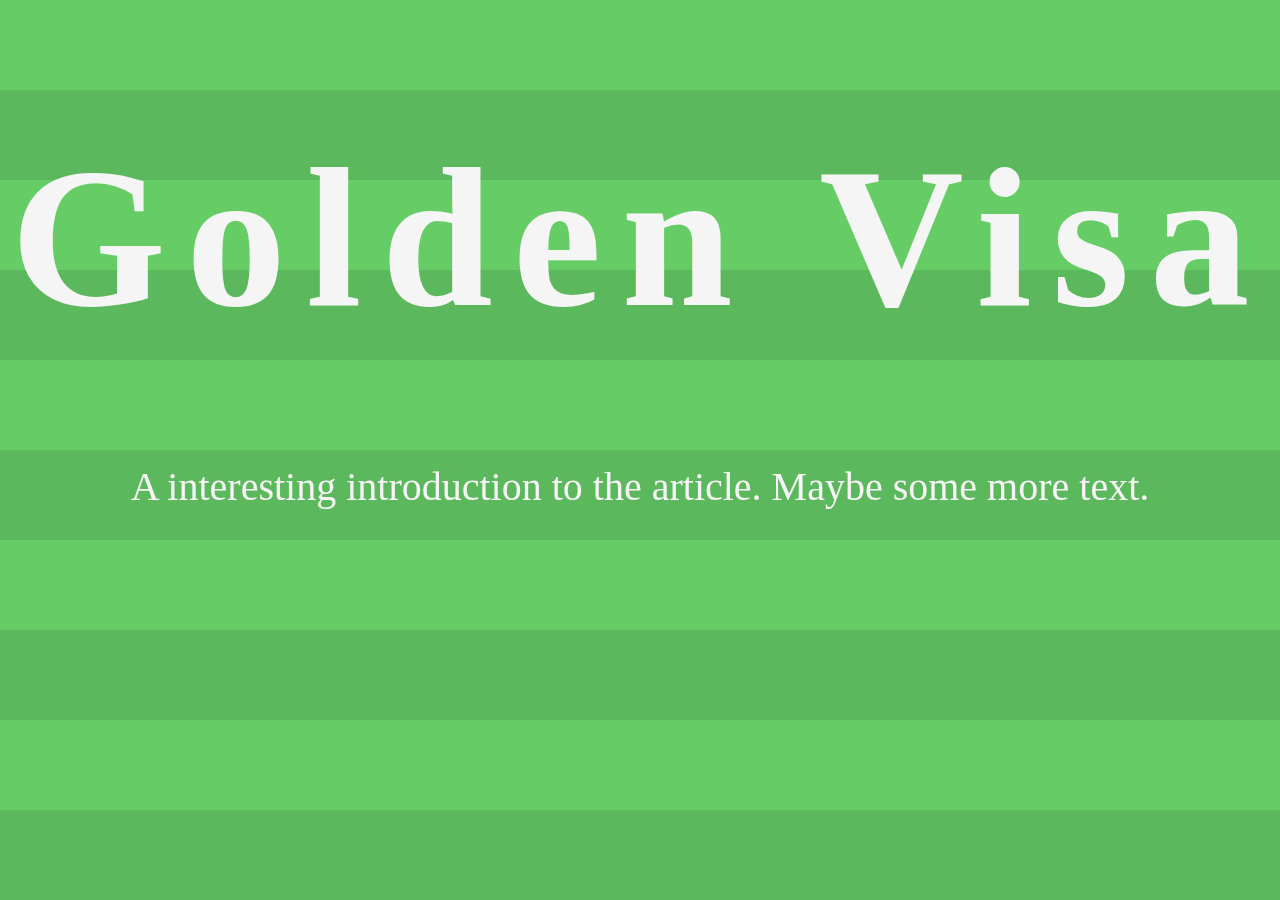
==== index.html @ d519a9ff "Initial commit" ====
<!doctype html>
<html lang="en">

  <head>
    <meta charset="utf-8">
    <title>Golden Visa Portugal</title>
    <meta name="description" content="Blabla">
    <meta name="author" content="Authors">

    <link rel="stylesheet" href="styles.css?v=1.1">
  </head>

  <body>
    <div class="parallax">
    <header class="parallax__group">
      <div class="parallax__layer">
        <div class="header-background parallax__layer--deep"></div>
        <h1 class="parallax__layer--back">Golden Visa</h1>
        <p class="parallax__layer--back">A interesting introduction to the article. Maybe some more text.</p>
      </div>
    </header>
    <main>
      <article>
        <section>
          <p>Lorem ipsum dolor sit amet, consectetur adipiscing elit, sed do eiusmod tempor incididunt ut labore et dolore magna aliqua. Et malesuada fames ac turpis egestas maecenas pharetra convallis posuere. Habitasse platea dictumst quisque sagittis purus sit amet. Dignissim diam quis enim lobortis scelerisque fermentum dui faucibus in. Lectus sit amet est placerat. Sapien faucibus et molestie ac. Arcu odio ut sem nulla pharetra diam sit. Proin sagittis nisl rhoncus mattis rhoncus urna neque viverra. Pharetra massa massa ultricies mi quis hendrerit dolor. Sed viverra tellus in hac habitasse platea dictumst vestibulum rhoncus. Cursus risus at ultrices mi tempus imperdiet nulla malesuada.</p>

          <p>Vulputate enim nulla aliquet porttitor lacus luctus accumsan tortor posuere. Pharetra magna ac placerat vestibulum lectus mauris ultrices. Maecenas sed enim ut sem viverra aliquet. Vel pretium lectus quam id leo in vitae turpis. Sed euismod nisi porta lorem mollis aliquam ut porttitor leo. Congue mauris rhoncus aenean vel elit scelerisque mauris pellentesque pulvinar. Quisque sagittis purus sit amet volutpat consequat mauris. Sed tempus urna et pharetra pharetra massa massa ultricies mi. Quis lectus nulla at volutpat diam ut venenatis tellus in. Mattis molestie a iaculis at erat pellentesque adipiscing commodo elit. Elit at imperdiet dui accumsan sit. Ornare lectus sit amet est placerat. Elit duis tristique sollicitudin nibh sit. Aliquet eget sit amet tellus cras adipiscing enim eu. Urna neque viverra justo nec. Adipiscing bibendum est ultricies integer quis auctor elit. Dignissim suspendisse in est ante in nibh mauris cursus. Gravida rutrum quisque non tellus orci ac auctor.</p>

          <p>Massa id neque aliquam vestibulum morbi blandit. Nunc scelerisque viverra mauris in. Elementum tempus egestas sed sed risus pretium. Egestas sed sed risus pretium quam. Sollicitudin aliquam ultrices sagittis orci. Faucibus a pellentesque sit amet porttitor eget dolor morbi. Ut consequat semper viverra nam libero justo. Vulputate eu scelerisque felis imperdiet proin fermentum leo vel. Id cursus metus aliquam eleifend. Aenean pharetra magna ac placerat.</p>
        <figure class="sticky">

        </figure>
        </section>

        <section>
          <p>Tempor id eu nisl nunc mi. Eu ultrices vitae auctor eu augue ut lectus arcu. Risus quis varius quam quisque id diam. Fringilla urna porttitor rhoncus dolor purus non enim praesent. Vel turpis nunc eget lorem dolor. Vitae elementum curabitur vitae nunc sed velit dignissim. Orci a scelerisque purus semper eget duis at. Rhoncus urna neque viverra justo nec ultrices dui sapien. Sed augue lacus viverra vitae congue eu consequat ac. Pellentesque eu tincidunt tortor aliquam nulla facilisi cras. Proin sagittis nisl rhoncus mattis rhoncus urna neque viverra. Volutpat ac tincidunt vitae semper quis lectus nulla at. Convallis tellus id interdum velit laoreet id donec ultrices. Habitant morbi tristique senectus et netus et malesuada fames ac. Sit amet porttitor eget dolor morbi. Velit ut tortor pretium viverra suspendisse potenti nullam ac tortor. In nulla posuere sollicitudin aliquam ultrices sagittis. Arcu bibendum at varius vel pharetra vel turpis. Id aliquet lectus proin nibh nisl condimentum id venenatis a. Et egestas quis ipsum suspendisse ultrices.</p>

          <p>Curabitur gravida arcu ac tortor dignissim convallis aenean. Enim tortor at auctor urna nunc id cursus metus. Cursus metus aliquam eleifend mi in. Libero enim sed faucibus turpis in eu mi bibendum. Morbi leo urna molestie at elementum eu facilisis sed. Blandit aliquam etiam erat velit scelerisque in dictum non. Porttitor lacus luctus accumsan tortor posuere ac ut consequat semper. Sed risus pretium quam vulputate dignissim suspendisse. Nullam ac tortor vitae purus faucibus ornare suspendisse. Turpis cursus in hac habitasse platea dictumst. Nam aliquam sem et tortor consequat.</p>

          <p>Et ultrices neque ornare aenean euismod. Feugiat pretium nibh ipsum consequat nisl vel. Nulla aliquet porttitor lacus luctus accumsan. Nisi quis eleifend quam adipiscing vitae proin. Ut sem nulla pharetra diam sit amet. Egestas integer eget aliquet nibh praesent tristique magna sit. Diam maecenas sed enim ut sem viverra aliquet eget sit. Eget felis eget nunc lobortis mattis aliquam faucibus purus. Consectetur libero id faucibus nisl tincidunt eget nullam non nisi. Sit amet risus nullam eget felis. Sit amet luctus venenatis lectus magna fringilla urna porttitor rhoncus. Nisl tincidunt eget nullam non nisi est sit. Congue mauris rhoncus aenean vel elit scelerisque mauris.</p>
        </section>

        <section>
          <p>Sed cras ornare arcu dui. Vitae tortor condimentum lacinia quis vel eros donec ac. Nec feugiat in fermentum posuere urna. Aliquam vestibulum morbi blandit cursus risus at ultrices mi. Eget aliquet nibh praesent tristique magna sit amet. Faucibus pulvinar elementum integer enim neque volutpat ac tincidunt. Integer vitae justo eget magna fermentum iaculis. Euismod quis viverra nibh cras. Et magnis dis parturient montes nascetur ridiculus mus mauris vitae. Viverra aliquet eget sit amet tellus cras adipiscing enim. Elit pellentesque habitant morbi tristique senectus et netus et malesuada. Praesent tristique magna sit amet purus gravida quis blandit turpis. Pretium quam vulputate dignissim suspendisse. Elementum nisi quis eleifend quam adipiscing vitae proin sagittis nisl.</p>

          <p>Nisl purus in mollis nunc sed id semper. Nec nam aliquam sem et tortor consequat. Tincidunt eget nullam non nisi est sit amet. Nibh nisl condimentum id venenatis a condimentum. Ac felis donec et odio. Enim blandit volutpat maecenas volutpat blandit aliquam etiam. Eu feugiat pretium nibh ipsum consequat nisl vel pretium. Morbi tincidunt ornare massa eget egestas purus viverra accumsan. Dignissim cras tincidunt lobortis feugiat. Donec enim diam vulputate ut pharetra sit amet aliquam id.</p>

          <p>Duis tristique sollicitudin nibh sit amet commodo nulla facilisi nullam. Et netus et malesuada fames ac turpis egestas. Aliquam sem et tortor consequat id porta nibh. Suspendisse faucibus interdum posuere lorem ipsum. Massa id neque aliquam vestibulum morbi blandit. Mauris pharetra et ultrices neque ornare aenean euismod. Erat imperdiet sed euismod nisi porta lorem mollis. Interdum posuere lorem ipsum dolor sit amet consectetur adipiscing elit. Commodo viverra maecenas accumsan lacus vel facilisis volutpat est velit. Nec tincidunt praesent semper feugiat nibh. Auctor urna nunc id cursus. Lectus proin nibh nisl condimentum id venenatis a. Nunc pulvinar sapien et ligula ullamcorper malesuada proin libero nunc. Venenatis a condimentum vitae sapien pellentesque habitant morbi tristique.</p>

          <p>Mi bibendum neque egestas congue quisque egestas diam. Massa tincidunt nunc pulvinar sapien et ligula. Augue neque gravida in fermentum et sollicitudin ac orci. Non blandit massa enim nec dui nunc. Felis eget nunc lobortis mattis aliquam faucibus purus in massa. Quam nulla porttitor massa id neque aliquam. Quis ipsum suspendisse ultrices gravida dictum fusce ut. Tristique risus nec feugiat in fermentum posuere urna nec tincidunt. Et leo duis ut diam quam nulla porttitor massa. Nec sagittis aliquam malesuada bibendum arcu vitae elementum curabitur. Ornare arcu dui vivamus arcu felis bibendum ut tristique et. In dictum non consectetur a erat nam. Senectus et netus et malesuada fames ac turpis egestas. Suscipit adipiscing bibendum est ultricies.</p>
        </section>
      </article>
      <figure class="sticky">
        <img src="https://loremflickr.com/640/360" alt="A placeholder">
      </figure>
    </main>
    </div>
    <script src="https://d3js.org/d3.v4.js"></script>
    <script src="https://cdn.rawgit.com/susielu/d3-annotation/75ff6169/d3-annotation.js"></script>

    <script type="module" src="scripts.js"></script>
  </body>
</html>
---- styles.css ----
body {
    padding: 0;
    margin: 0;
}

.container {
    perspective: 1px;
    /* transform-style: preserve-3d; */
    height: 100vh;
    overflow-x: hidden;
    overflow-y: scroll;
}

header {
    /* display: flex; */
    /* flex: 1 0 auto; */
    /* position: relative; */
    /* z-index: -1; */
    /* height: 100vh; */
    /* justify-content: center; */
    /* align-items: center; */
    /* transform: translateZ(-2px) scale(2); */
    /* background: url(https://loremflickr.com/1000/1000); */
}

header h1 {
    margin-top: -80vh;
    letter-spacing: 10px;
    font-family: Open Sans;
    color: whitesmoke;
    text-align: center;
    font-size: 100px;
    font-weight: 800;
    /* line-height: 200px; */
}

header p {
    font-family: Open Sans;
    color: whitesmoke;
    text-align: center;
    font-size: 20px;
    margin-top: 20vh;
}

.header-background {
    height:  100vh;
    background: repeating-linear-gradient( rgb(102, 204, 102), rgb(102, 204, 102) 30px, rgb(92, 184, 92) 30px, rgb(92, 184, 92) 60px );;
}

main {
    display: block;
    position: relative;
    background-color: white;
}

.parallax {
    perspective: 1px;
    height: 100vh;
    overflow-x: hidden;
    overflow-y: auto;
}

.parallax__layer {
    position: absolute;
    top: 0;
    right: 0;
    bottom: 0;
    left: 0;
}

.parallax__group {
    position: relative;
    height: 100vh;
    transform-style: preserve-3d;
        /* transform: translate3d(700px, 0, -800px) rotateY(30deg); */

}

.parallax__layer--base {
    transform: translateZ(0);
}

.parallax__layer--back {
    transform: translateZ(-1px) scale(2);
}

.parallax__layer--deep {
  transform: translateZ(-2px) scale(3);
}
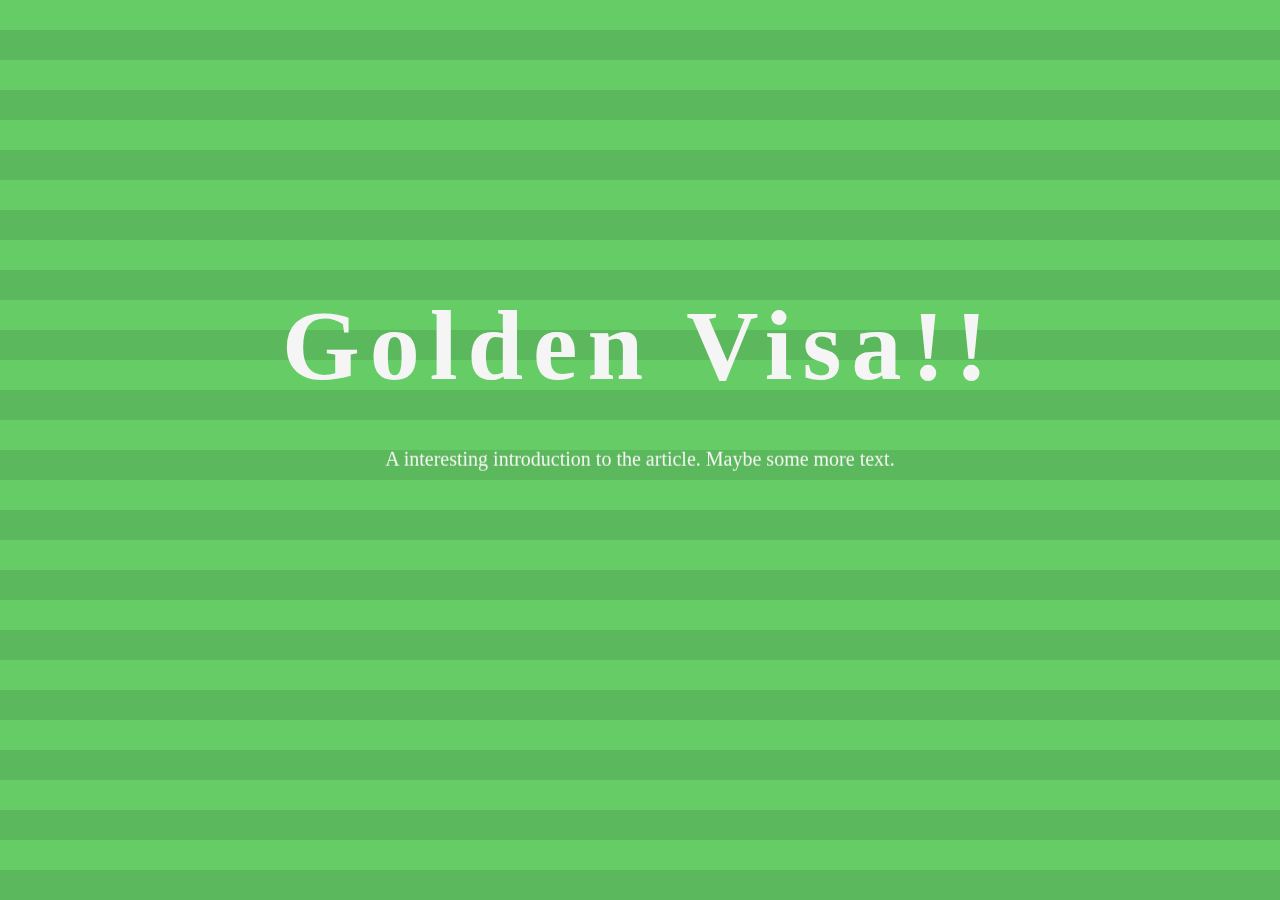
==== commit 47984486: "Fix styling." ====
--- a/index.html
+++ b/index.html
@@ -7,57 +7,63 @@
     <meta name="description" content="Blabla">
     <meta name="author" content="Authors">
 
-    <link rel="stylesheet" href="styles.css?v=1.1">
+    <link rel="stylesheet" href="gutenberg.css">
+    <link rel="stylesheet" href="styles.css?v=1">
+    <link href='https://fonts.googleapis.com/css?family=Merriweather:400,700,400italic' rel='stylesheet' type='text/css'>
   </head>
 
   <body>
     <div class="parallax">
     <header class="parallax__group">
-      <div class="parallax__layer">
-        <div class="header-background parallax__layer--deep"></div>
-        <h1 class="parallax__layer--back">Golden Visa</h1>
-        <p class="parallax__layer--back">A interesting introduction to the article. Maybe some more text.</p>
-      </div>
+      <div class="header-background parallax__layer parallax__layer--deep"></div>
+      <h1 class="parallax__layer parallax__layer--back">Golden Visa!!</h1>
+      <p class="parallax__layer parallax__layer--back">A interesting introduction to the article. Maybe some more text.</p>
     </header>
     <main>
       <article>
-        <section>
-          <p>Lorem ipsum dolor sit amet, consectetur adipiscing elit, sed do eiusmod tempor incididunt ut labore et dolore magna aliqua. Et malesuada fames ac turpis egestas maecenas pharetra convallis posuere. Habitasse platea dictumst quisque sagittis purus sit amet. Dignissim diam quis enim lobortis scelerisque fermentum dui faucibus in. Lectus sit amet est placerat. Sapien faucibus et molestie ac. Arcu odio ut sem nulla pharetra diam sit. Proin sagittis nisl rhoncus mattis rhoncus urna neque viverra. Pharetra massa massa ultricies mi quis hendrerit dolor. Sed viverra tellus in hac habitasse platea dictumst vestibulum rhoncus. Cursus risus at ultrices mi tempus imperdiet nulla malesuada.</p>
+        <h1> A header to the article</h1>
 
-          <p>Vulputate enim nulla aliquet porttitor lacus luctus accumsan tortor posuere. Pharetra magna ac placerat vestibulum lectus mauris ultrices. Maecenas sed enim ut sem viverra aliquet. Vel pretium lectus quam id leo in vitae turpis. Sed euismod nisi porta lorem mollis aliquam ut porttitor leo. Congue mauris rhoncus aenean vel elit scelerisque mauris pellentesque pulvinar. Quisque sagittis purus sit amet volutpat consequat mauris. Sed tempus urna et pharetra pharetra massa massa ultricies mi. Quis lectus nulla at volutpat diam ut venenatis tellus in. Mattis molestie a iaculis at erat pellentesque adipiscing commodo elit. Elit at imperdiet dui accumsan sit. Ornare lectus sit amet est placerat. Elit duis tristique sollicitudin nibh sit. Aliquet eget sit amet tellus cras adipiscing enim eu. Urna neque viverra justo nec. Adipiscing bibendum est ultricies integer quis auctor elit. Dignissim suspendisse in est ante in nibh mauris cursus. Gravida rutrum quisque non tellus orci ac auctor.</p>
+        <p>Lorem ipsum dolor sit amet, consectetur adipiscing elit, sed do eiusmod tempor incididunt ut labore et dolore magna aliqua. Et malesuada fames ac turpis egestas maecenas pharetra convallis posuere. Habitasse platea dictumst quisque sagittis purus sit amet. Dignissim diam quis enim lobortis scelerisque fermentum dui faucibus in. Lectus sit amet est placerat. Sapien faucibus et molestie ac. Arcu odio ut sem nulla pharetra diam sit. Proin sagittis nisl rhoncus mattis rhoncus urna neque viverra. Pharetra massa massa ultricies mi quis hendrerit dolor. Sed viverra tellus in hac habitasse platea dictumst vestibulum rhoncus. Cursus risus at ultrices mi tempus imperdiet nulla malesuada.</p>
+        <p>Some more text.</p>
 
-          <p>Massa id neque aliquam vestibulum morbi blandit. Nunc scelerisque viverra mauris in. Elementum tempus egestas sed sed risus pretium. Egestas sed sed risus pretium quam. Sollicitudin aliquam ultrices sagittis orci. Faucibus a pellentesque sit amet porttitor eget dolor morbi. Ut consequat semper viverra nam libero justo. Vulputate eu scelerisque felis imperdiet proin fermentum leo vel. Id cursus metus aliquam eleifend. Aenean pharetra magna ac placerat.</p>
+        <blockquote>
+          I like this article.
+          <cite>—Giulia Zala</cite>
+        </blockquote>
+
+        <h2>A smaller title</h2>
+        <p>Vulputate enim nulla aliquet porttitor lacus luctus accumsan tortor posuere. Pharetra magna ac placerat vestibulum lectus mauris ultrices. Maecenas sed enim ut sem viverra aliquet. Vel pretium lectus quam id leo in vitae turpis. Sed euismod nisi porta lorem mollis aliquam ut porttitor leo. Congue mauris rhoncus aenean vel elit scelerisque mauris pellentesque pulvinar. Quisque sagittis purus sit amet volutpat consequat mauris. Sed tempus urna et pharetra pharetra massa massa ultricies mi. Quis lectus nulla at volutpat diam ut venenatis tellus in. Mattis molestie a iaculis at erat pellentesque adipiscing commodo elit. Elit at imperdiet dui accumsan sit. Ornare lectus sit amet est placerat. Elit duis tristique sollicitudin nibh sit. Aliquet eget sit amet tellus cras adipiscing enim eu. Urna neque viverra justo nec. Adipiscing bibendum est ultricies integer quis auctor elit. Dignissim suspendisse in est ante in nibh mauris cursus. Gravida rutrum quisque non tellus orci ac auctor.</p>
+        <figure>
+          <img src="https://loremflickr.com/700/400" alt="A placeholder">
+          <figcaption>This picture is nice.</figcaption>
+        </figure>
+
+        <p>Massa id neque aliquam vestibulum morbi blandit. Nunc scelerisque viverra mauris in. Elementum tempus egestas sed sed risus pretium. Egestas sed sed risus pretium quam. Sollicitudin aliquam ultrices sagittis orci. Faucibus a pellentesque sit amet porttitor eget dolor morbi. Ut consequat semper viverra nam libero justo. Vulputate eu scelerisque felis imperdiet proin fermentum leo vel. Id cursus metus aliquam eleifend. Aenean pharetra magna ac placerat.</p>
+        <figure class="floatLeft">
+          <img src="https://loremflickr.com/300/400" alt="A placeholder">
+          <figcaption>A description of the image.</figcaption>
+        </figure>
+        <p>Tempor id eu nisl nunc mi. Eu ultrices vitae auctor eu augue ut lectus arcu. Risus quis varius quam quisque id diam. Fringilla urna porttitor rhoncus dolor purus non enim praesent. Vel turpis nunc eget lorem dolor. Vitae elementum curabitur vitae nunc sed velit dignissim. Orci a scelerisque purus semper eget duis at. Rhoncus urna neque viverra justo nec ultrices dui sapien. Sed augue lacus viverra vitae congue eu consequat ac. Pellentesque eu tincidunt tortor aliquam nulla facilisi cras. Proin sagittis nisl rhoncus mattis rhoncus urna neque viverra. Volutpat ac tincidunt vitae semper quis lectus nulla at. Convallis tellus id interdum velit laoreet id donec ultrices. Habitant morbi tristique senectus et netus et malesuada fames ac. Sit amet porttitor eget dolor morbi. Velit ut tortor pretium viverra suspendisse potenti nullam ac tortor. In nulla posuere sollicitudin aliquam ultrices sagittis. Arcu bibendum at varius vel pharetra vel turpis. Id aliquet lectus proin nibh nisl condimentum id venenatis a. Et egestas quis ipsum suspendisse ultrices.</p>
+
+        <h2>Test</h2>
+
+        <p>Curabitur gravida arcu ac tortor dignissim convallis aenean. Enim tortor at auctor urna nunc id cursus metus. Cursus metus aliquam eleifend mi in. Libero enim sed faucibus turpis in eu mi bibendum. Morbi leo urna molestie at elementum eu facilisis sed. Blandit aliquam etiam erat velit scelerisque in dictum non. Porttitor lacus luctus accumsan tortor posuere ac ut consequat semper. Sed risus pretium quam vulputate dignissim suspendisse. Nullam ac tortor vitae purus faucibus ornare suspendisse. Turpis cursus in hac habitasse platea dictumst. Nam aliquam sem et tortor consequat.</p>
+
+        <p>Et ultrices neque ornare aenean euismod. Feugiat pretium nibh ipsum consequat nisl vel. Nulla aliquet porttitor lacus luctus accumsan. Nisi quis eleifend quam adipiscing vitae proin. Ut sem nulla pharetra diam sit amet. Egestas integer eget aliquet nibh praesent tristique magna sit. Diam maecenas sed enim ut sem viverra aliquet eget sit. Eget felis eget nunc lobortis mattis aliquam faucibus purus. Consectetur libero id faucibus nisl tincidunt eget nullam non nisi. Sit amet risus nullam eget felis. Sit amet luctus venenatis lectus magna fringilla urna porttitor rhoncus. Nisl tincidunt eget nullam non nisi est sit. Congue mauris rhoncus aenean vel elit scelerisque mauris.</p>
         <figure class="sticky">
 
+          <img src="https://loremflickr.com/640/360" alt="A placeholder">
         </figure>
-        </section>
+        <p>Sed cras ornare arcu dui. Vitae tortor condimentum lacinia quis vel eros donec ac. Nec feugiat in fermentum posuere urna. Aliquam vestibulum morbi blandit cursus risus at ultrices mi. Eget aliquet nibh praesent tristique magna sit amet. Faucibus pulvinar elementum integer enim neque volutpat ac tincidunt. Integer vitae justo eget magna fermentum iaculis. Euismod quis viverra nibh cras. Et magnis dis parturient montes nascetur ridiculus mus mauris vitae. Viverra aliquet eget sit amet tellus cras adipiscing enim. Elit pellentesque habitant morbi tristique senectus et netus et malesuada. Praesent tristique magna sit amet purus gravida quis blandit turpis. Pretium quam vulputate dignissim suspendisse. Elementum nisi quis eleifend quam adipiscing vitae proin sagittis nisl.</p>
 
-        <section>
-          <p>Tempor id eu nisl nunc mi. Eu ultrices vitae auctor eu augue ut lectus arcu. Risus quis varius quam quisque id diam. Fringilla urna porttitor rhoncus dolor purus non enim praesent. Vel turpis nunc eget lorem dolor. Vitae elementum curabitur vitae nunc sed velit dignissim. Orci a scelerisque purus semper eget duis at. Rhoncus urna neque viverra justo nec ultrices dui sapien. Sed augue lacus viverra vitae congue eu consequat ac. Pellentesque eu tincidunt tortor aliquam nulla facilisi cras. Proin sagittis nisl rhoncus mattis rhoncus urna neque viverra. Volutpat ac tincidunt vitae semper quis lectus nulla at. Convallis tellus id interdum velit laoreet id donec ultrices. Habitant morbi tristique senectus et netus et malesuada fames ac. Sit amet porttitor eget dolor morbi. Velit ut tortor pretium viverra suspendisse potenti nullam ac tortor. In nulla posuere sollicitudin aliquam ultrices sagittis. Arcu bibendum at varius vel pharetra vel turpis. Id aliquet lectus proin nibh nisl condimentum id venenatis a. Et egestas quis ipsum suspendisse ultrices.</p>
+        <p>Nisl purus in mollis nunc sed id semper. Nec nam aliquam sem et tortor consequat. Tincidunt eget nullam non nisi est sit amet. Nibh nisl condimentum id venenatis a condimentum. Ac felis donec et odio. Enim blandit volutpat maecenas volutpat blandit aliquam etiam. Eu feugiat pretium nibh ipsum consequat nisl vel pretium. Morbi tincidunt ornare massa eget egestas purus viverra accumsan. Dignissim cras tincidunt lobortis feugiat. Donec enim diam vulputate ut pharetra sit amet aliquam id.</p>
 
-          <p>Curabitur gravida arcu ac tortor dignissim convallis aenean. Enim tortor at auctor urna nunc id cursus metus. Cursus metus aliquam eleifend mi in. Libero enim sed faucibus turpis in eu mi bibendum. Morbi leo urna molestie at elementum eu facilisis sed. Blandit aliquam etiam erat velit scelerisque in dictum non. Porttitor lacus luctus accumsan tortor posuere ac ut consequat semper. Sed risus pretium quam vulputate dignissim suspendisse. Nullam ac tortor vitae purus faucibus ornare suspendisse. Turpis cursus in hac habitasse platea dictumst. Nam aliquam sem et tortor consequat.</p>
+        <p>Duis tristique sollicitudin nibh sit amet commodo nulla facilisi nullam. Et netus et malesuada fames ac turpis egestas. Aliquam sem et tortor consequat id porta nibh. Suspendisse faucibus interdum posuere lorem ipsum. Massa id neque aliquam vestibulum morbi blandit. Mauris pharetra et ultrices neque ornare aenean euismod. Erat imperdiet sed euismod nisi porta lorem mollis. Interdum posuere lorem ipsum dolor sit amet consectetur adipiscing elit. Commodo viverra maecenas accumsan lacus vel facilisis volutpat est velit. Nec tincidunt praesent semper feugiat nibh. Auctor urna nunc id cursus. Lectus proin nibh nisl condimentum id venenatis a. Nunc pulvinar sapien et ligula ullamcorper malesuada proin libero nunc. Venenatis a condimentum vitae sapien pellentesque habitant morbi tristique.</p>
 
-          <p>Et ultrices neque ornare aenean euismod. Feugiat pretium nibh ipsum consequat nisl vel. Nulla aliquet porttitor lacus luctus accumsan. Nisi quis eleifend quam adipiscing vitae proin. Ut sem nulla pharetra diam sit amet. Egestas integer eget aliquet nibh praesent tristique magna sit. Diam maecenas sed enim ut sem viverra aliquet eget sit. Eget felis eget nunc lobortis mattis aliquam faucibus purus. Consectetur libero id faucibus nisl tincidunt eget nullam non nisi. Sit amet risus nullam eget felis. Sit amet luctus venenatis lectus magna fringilla urna porttitor rhoncus. Nisl tincidunt eget nullam non nisi est sit. Congue mauris rhoncus aenean vel elit scelerisque mauris.</p>
-        </section>
-
-        <section>
-          <p>Sed cras ornare arcu dui. Vitae tortor condimentum lacinia quis vel eros donec ac. Nec feugiat in fermentum posuere urna. Aliquam vestibulum morbi blandit cursus risus at ultrices mi. Eget aliquet nibh praesent tristique magna sit amet. Faucibus pulvinar elementum integer enim neque volutpat ac tincidunt. Integer vitae justo eget magna fermentum iaculis. Euismod quis viverra nibh cras. Et magnis dis parturient montes nascetur ridiculus mus mauris vitae. Viverra aliquet eget sit amet tellus cras adipiscing enim. Elit pellentesque habitant morbi tristique senectus et netus et malesuada. Praesent tristique magna sit amet purus gravida quis blandit turpis. Pretium quam vulputate dignissim suspendisse. Elementum nisi quis eleifend quam adipiscing vitae proin sagittis nisl.</p>
-
-          <p>Nisl purus in mollis nunc sed id semper. Nec nam aliquam sem et tortor consequat. Tincidunt eget nullam non nisi est sit amet. Nibh nisl condimentum id venenatis a condimentum. Ac felis donec et odio. Enim blandit volutpat maecenas volutpat blandit aliquam etiam. Eu feugiat pretium nibh ipsum consequat nisl vel pretium. Morbi tincidunt ornare massa eget egestas purus viverra accumsan. Dignissim cras tincidunt lobortis feugiat. Donec enim diam vulputate ut pharetra sit amet aliquam id.</p>
-
-          <p>Duis tristique sollicitudin nibh sit amet commodo nulla facilisi nullam. Et netus et malesuada fames ac turpis egestas. Aliquam sem et tortor consequat id porta nibh. Suspendisse faucibus interdum posuere lorem ipsum. Massa id neque aliquam vestibulum morbi blandit. Mauris pharetra et ultrices neque ornare aenean euismod. Erat imperdiet sed euismod nisi porta lorem mollis. Interdum posuere lorem ipsum dolor sit amet consectetur adipiscing elit. Commodo viverra maecenas accumsan lacus vel facilisis volutpat est velit. Nec tincidunt praesent semper feugiat nibh. Auctor urna nunc id cursus. Lectus proin nibh nisl condimentum id venenatis a. Nunc pulvinar sapien et ligula ullamcorper malesuada proin libero nunc. Venenatis a condimentum vitae sapien pellentesque habitant morbi tristique.</p>
-
-          <p>Mi bibendum neque egestas congue quisque egestas diam. Massa tincidunt nunc pulvinar sapien et ligula. Augue neque gravida in fermentum et sollicitudin ac orci. Non blandit massa enim nec dui nunc. Felis eget nunc lobortis mattis aliquam faucibus purus in massa. Quam nulla porttitor massa id neque aliquam. Quis ipsum suspendisse ultrices gravida dictum fusce ut. Tristique risus nec feugiat in fermentum posuere urna nec tincidunt. Et leo duis ut diam quam nulla porttitor massa. Nec sagittis aliquam malesuada bibendum arcu vitae elementum curabitur. Ornare arcu dui vivamus arcu felis bibendum ut tristique et. In dictum non consectetur a erat nam. Senectus et netus et malesuada fames ac turpis egestas. Suscipit adipiscing bibendum est ultricies.</p>
-        </section>
+        <p>Mi bibendum neque egestas congue quisque egestas diam. Massa tincidunt nunc pulvinar sapien et ligula. Augue neque gravida in fermentum et sollicitudin ac orci. Non blandit massa enim nec dui nunc. Felis eget nunc lobortis mattis aliquam faucibus purus in massa. Quam nulla porttitor massa id neque aliquam. Quis ipsum suspendisse ultrices gravida dictum fusce ut. Tristique risus nec feugiat in fermentum posuere urna nec tincidunt. Et leo duis ut diam quam nulla porttitor massa. Nec sagittis aliquam malesuada bibendum arcu vitae elementum curabitur. Ornare arcu dui vivamus arcu felis bibendum ut tristique et. In dictum non consectetur a erat nam. Senectus et netus et malesuada fames ac turpis egestas. Suscipit adipiscing bibendum est ultricies.</p>
       </article>
-      <figure class="sticky">
-        <img src="https://loremflickr.com/640/360" alt="A placeholder">
-      </figure>
     </main>
     </div>
-    <script src="https://d3js.org/d3.v4.js"></script>
-    <script src="https://cdn.rawgit.com/susielu/d3-annotation/75ff6169/d3-annotation.js"></script>
-
     <script type="module" src="scripts.js"></script>
   </body>
 </html>
--- a/gutenberg.css
+++ b/gutenberg.css
@@ -0,0 +1,715 @@
+/*
+Gutenberg: A Meaningful Web Typography Starter Kit
+Website ....... http://matejlatin.github.io/Gutenberg/
+Version ....... 1.2.3
+Github ........ https://github.com/matejlatin/Gutenberg
+Authors ....... Matej Latin (@matejlatin)
+License ....... Creative Commmons Attribution 3.0
+License URL ... https://raw.githubusercontent.com/matejlatin/Gutenberg/master/license.txt
+*/
+/* Configuration
+   ========================================================================== */
+/* Calculations
+   ========================================================================== */
+/* Font themes
+   ========================================================================== */
+@import url("https://fonts.googleapis.com/css?family=Merriweather:400,700,400italic");
+@media screen and (min-width: 40em) {
+  .floatLeft {
+    float: left;
+  }
+}
+
+@media screen and (min-width: 40em) {
+  .floatCenter {
+    margin-left: auto;
+    margin-right: auto;
+  }
+}
+
+@media screen and (min-width: 40em) {
+  .floatRight {
+    float: right;
+  }
+}
+
+/* Grid
+   ========================================================================== */
+.grid, .grid-double {
+  background-image: linear-gradient(to bottom, rgba(0, 170, 255, 0.3) 1px, transparent 1px);
+  background-position: left top;
+  background-repeat: repeat;
+  background-size: 100% 26px;
+  background-size: 100% 1.625rem;
+}
+@media screen and (min-width: 40em) {
+  .grid, .grid-double {
+    background-size: 100% 31px;
+    background-size: 100% 1.722222222222222rem;
+  }
+}
+
+.grid-double {
+  background-image: linear-gradient(to bottom, rgba(0, 170, 255, 0.3) 1px, transparent 1px, transparent 13px, rgba(0, 170, 255, 0.2) 13px, transparent 14px, transparent 26px);
+}
+@media screen and (min-width: 40em) {
+  .grid-double {
+    background-image: linear-gradient(to bottom, rgba(0, 170, 255, 0.3) 1px, transparent 1px, transparent 15.5px, rgba(0, 170, 255, 0.2) 15.5px, transparent 16.5px, transparent 31px);
+  }
+}
+
+.toggleWrapper {
+  display: block;
+  position: fixed;
+  top: 26px;
+  right: 26px;
+  background-color: #231F20;
+  border-radius: 25px;
+  padding: 0 10px 0 20px;
+  height: 32px;
+}
+@media screen and (min-width: 40em) {
+  .toggleWrapper {
+    right: 31px;
+    top: 31px;
+  }
+}
+
+.btnToggleGrid {
+  background: url("../../assets/images/grid-icons.png") top right no-repeat;
+  background-size: 32px;
+  display: block;
+  font-size: 14px;
+  text-decoration: none;
+  padding-right: 35px;
+  height: 32px;
+  line-height: 34px;
+  font-family: Helvetica, Arial, sans-serif;
+  text-transform: uppercase;
+  font-weight: 700;
+  color: #fff;
+}
+@media screen and (min-width: 40em) {
+  .btnToggleGrid {
+    top: 31px;
+    right: 31px;
+  }
+}
+.btnToggleGrid:hover {
+  color: #fff;
+}
+.btnToggleGrid:active {
+  color: #f00;
+}
+
+.double-grid {
+  background-position-y: -32px;
+}
+
+.grid-off {
+  background-position-y: -64px;
+}
+
+aside {
+  display: block;
+}
+
+/* Defaults
+   ========================================================================== */
+@media screen and (min-width: 40em) {
+  body,
+  html {
+    margin: 0;
+    width: 100%;
+    max-width: none;
+  }
+}
+
+html {
+  box-sizing: border-box;
+  font-size: 16px;
+  font-size: 100%;
+  font-family: Merriweather, Georgia, serif;
+  color: #222;
+  -ms-text-size-adjust: 100%;
+  -webkit-text-size-adjust: 100%;
+}
+@media screen and (min-width: 40em) {
+  html {
+    font-size: 18px;
+    font-size: 1.125rem;
+  }
+}
+
+* {
+  line-height: 26px;
+  line-height: 1.625rem;
+  margin: 0px 0px 26px;
+  margin: 0rem 0rem 1.625rem;
+}
+@media screen and (min-width: 40em) {
+  * {
+    line-height: 31px;
+    line-height: 1.722222222222222rem;
+    margin-bottom: 31px;
+    margin-bottom: 1.722222222222222rem;
+    max-width: 630px;
+    max-width: 35rem;
+    margin-left: auto;
+    margin-right: auto;
+  }
+}
+
+*,
+*::before,
+*::after {
+  box-sizing: inherit;
+}
+
+body {
+  margin: 0;
+}
+
+footer {
+  display: block;
+}
+body > footer {
+  margin: 0 auto;
+  width: 80%;
+}
+
+header {
+  display: block;
+}
+
+main {
+  display: block;
+}
+
+section {
+  display: block;
+}
+
+/* Links
+   ========================================================================== */
+a {
+  background: transparent;
+  color: #222;
+  transition: all .3s;
+}
+a:active, a:hover {
+  outline: 0;
+}
+a:hover {
+  color: #222;
+}
+a:visited {
+  color: #888;
+}
+a:visited:hover {
+  color: #222;
+}
+a:active {
+  color: #f00;
+}
+
+article {
+  display: block;
+  margin: 0 auto;
+  width: 80%;
+}
+@media screen and (min-width: 40em) {
+  article {
+    max-width: 945px;
+    max-width: 52.5rem;
+  }
+}
+
+audio {
+  display: inline-block;
+  vertical-align: baseline;
+}
+audio:not([controls]) {
+  display: none;
+  height: 0;
+}
+
+canvas {
+  display: inline-block;
+  vertical-align: baseline;
+}
+
+pre {
+  overflow: auto;
+}
+
+code,
+kbd,
+pre,
+samp {
+  font-family: monospace, monospace;
+}
+
+code {
+  padding: 26px;
+  padding: 1.625rem;
+  display: block;
+}
+@media screen and (min-width: 40em) {
+  code {
+    padding: 31px;
+    padding: 1.722222222222222rem;
+  }
+}
+
+details {
+  display: block;
+}
+
+summary {
+  display: block;
+}
+
+figcaption {
+  line-height: 26px;
+  line-height: 1.625rem;
+  color: #222;
+  display: block;
+  font-size: .8125rem;
+  font-style: italic;
+  margin-bottom: 0;
+  text-align: center;
+}
+@media screen and (min-width: 40em) {
+  figcaption {
+    line-height: 31px;
+    line-height: 1.722222222222222rem;
+    margin-bottom: 0;
+  }
+}
+
+figure {
+  display: block;
+}
+
+@media screen and (min-width: 40em) {
+  figure.floatLeft,
+  figure.floatRight {
+    max-width: 315px;
+    max-width: 17.5rem;
+    padding: 0px 31px;
+    padding: 0rem 1.722222222222222rem;
+  }
+}
+@media screen and (min-width: 40em) {
+  figure.floatLeft blockquote,
+  figure.floatRight blockquote {
+    padding: 0px;
+    padding: 0rem;
+    text-align: left;
+  }
+}
+@media screen and (min-width: 40em) {
+  figure.floatLeft blockquote p,
+  figure.floatRight blockquote p {
+    font-size: 19.2px;
+    font-size: 1.2rem;
+    line-height: 31px;
+    line-height: 1.722222222222222rem;
+  }
+}
+
+/* Headings
+   ========================================================================== */
+h1 {
+  font-size: 40px;
+  font-size: 2.5rem;
+  line-height: 52px;
+  line-height: 3.25rem;
+  margin-top: 104px;
+  margin-top: 6.5rem;
+  margin-bottom: 26px;
+  margin-bottom: 1.625rem;
+}
+
+h2 {
+  font-size: 27px;
+  font-size: 1.6875rem;
+  line-height: 39px;
+  line-height: 2.4375rem;
+  margin-top: 65px;
+  margin-top: 4.0625rem;
+  margin-bottom: 13px;
+  margin-bottom: 0.8125rem;
+}
+
+h3 {
+  font-size: 22px;
+  font-size: 1.375rem;
+  line-height: 26px;
+  line-height: 1.625rem;
+  margin-top: 52px;
+  margin-top: 3.25rem;
+  margin-bottom: 13px;
+  margin-bottom: 0.8125rem;
+}
+
+h4 {
+  font-size: 19.2px;
+  font-size: 1.2rem;
+  line-height: 26px;
+  line-height: 1.625rem;
+  margin-top: 39px;
+  margin-top: 2.4375rem;
+  margin-bottom: 13px;
+  margin-bottom: 0.8125rem;
+}
+
+h5 {
+  font-size: 16px;
+  font-size: 1rem;
+  line-height: 26px;
+  line-height: 1.625rem;
+  margin-top: 65px;
+  margin-top: 4.0625rem;
+  margin-bottom: 13px;
+  margin-bottom: 0.8125rem;
+}
+
+h6 {
+  font-size: 16px;
+  font-size: 1rem;
+  line-height: 26px;
+  line-height: 1.625rem;
+  margin-top: 65px;
+  margin-top: 4.0625rem;
+  margin-bottom: 13px;
+  margin-bottom: 0.8125rem;
+}
+
+@media screen and (min-width: 40em) {
+  h1 {
+    font-size: 40px;
+    font-size: 2.5rem;
+    line-height: 62px;
+    line-height: 3.444444444444445rem;
+    margin-top: 124px;
+    margin-top: 6.888888888888889rem;
+    margin-bottom: 31px;
+    margin-bottom: 1.722222222222222rem;
+  }
+
+  h2 {
+    font-size: 27px;
+    font-size: 1.6875rem;
+    line-height: 46.5px;
+    line-height: 2.583333333333334rem;
+    margin-top: 77.5px;
+    margin-top: 4.305555555555556rem;
+    margin-bottom: 15.5px;
+    margin-bottom: 0.861111111111111rem;
+  }
+
+  h3 {
+    font-size: 22px;
+    font-size: 1.375rem;
+    line-height: 31px;
+    line-height: 1.722222222222222rem;
+    margin-top: 62px;
+    margin-top: 3.444444444444445rem;
+    margin-bottom: 15.5px;
+    margin-bottom: 0.861111111111111rem;
+  }
+
+  h4 {
+    font-size: 19.2px;
+    font-size: 1.2rem;
+    line-height: 31px;
+    line-height: 1.722222222222222rem;
+    margin-top: 46.5px;
+    margin-top: 2.583333333333334rem;
+    margin-bottom: 15.5px;
+    margin-bottom: 0.861111111111111rem;
+  }
+
+  h5 {
+    font-size: 16px;
+    font-size: 1rem;
+    line-height: 31px;
+    line-height: 1.722222222222222rem;
+    margin-top: 77.5px;
+    margin-top: 4.305555555555556rem;
+    margin-bottom: 15.5px;
+    margin-bottom: 0.861111111111111rem;
+  }
+
+  h6 {
+    font-size: 16px;
+    font-size: 1rem;
+    line-height: 31px;
+    line-height: 1.722222222222222rem;
+    margin-top: 77.5px;
+    margin-top: 4.305555555555556rem;
+    margin-bottom: 15.5px;
+    margin-bottom: 0.861111111111111rem;
+  }
+}
+h1 + h2 {
+  margin-top: 26px;
+  margin-top: 1.625rem;
+}
+@media screen and (min-width: 40em) {
+  h1 + h2 {
+    margin-top: 31px;
+    margin-top: 1.722222222222222rem;
+  }
+}
+
+h2 + h3,
+h3 + h4,
+h4 + h5 {
+  margin-top: 13px;
+  margin-top: 0.8125rem;
+}
+@media screen and (min-width: 40em) {
+  h2 + h3,
+  h3 + h4,
+  h4 + h5 {
+    margin-top: 15.5px;
+    margin-top: 0.861111111111111rem;
+  }
+}
+
+h5 + h6 {
+  margin-top: -13px;
+  margin-top: -0.8125rem;
+}
+@media screen and (min-width: 40em) {
+  h5 + h6 {
+    margin-top: -15.5px;
+    margin-top: -0.861111111111111rem;
+  }
+}
+
+h6 {
+  font-style: italic;
+  font-weight: normal;
+}
+
+hgroup {
+  display: block;
+}
+
+hr {
+  margin-top: 52px;
+  margin-top: 3.25rem;
+  margin-bottom: 52px;
+  margin-bottom: 3.25rem;
+  box-sizing: content-box;
+  border: 0;
+  color: #222;
+  display: block;
+  height: 26px;
+  height: 1.625rem;
+  margin-right: auto;
+  margin-left: auto;
+  background-size: 100% 26px;
+  background-size: 100% 1.625rem;
+  background-image: linear-gradient(to bottom, transparent 1px, transparent 11px, #222 11px, #222 15px, transparent 15px, transparent 26px);
+  width: 100px;
+}
+@media screen and (min-width: 40em) {
+  hr {
+    margin-top: 62px;
+    margin-top: 3.444444444444445rem;
+    margin-bottom: 62px;
+    margin-bottom: 3.444444444444445rem;
+    height: 31px;
+    height: 1.722222222222222rem;
+  }
+}
+@media screen and (min-width: 40em) {
+  hr {
+    background-size: 100% 31px;
+    background-size: 100% 1.722222222222222rem;
+    background-image: linear-gradient(to bottom, transparent 1px, transparent 13.5px, #222 13.5px, #222 17.5px, transparent 17.5px, transparent 31px);
+  }
+}
+
+img {
+  border: 0;
+  max-width: 100%;
+  display: block;
+  margin: inherit auto;
+}
+
+svg:not(:root) {
+  overflow: hidden;
+}
+
+ul li,
+ol li {
+  margin-bottom: 0;
+}
+
+nav {
+  display: block;
+}
+
+progress {
+  display: inline-block;
+  vertical-align: baseline;
+}
+
+blockquote {
+  font-style: italic;
+  padding-left: 1.4375rem;
+}
+@media screen and (min-width: 40em) {
+  blockquote {
+    padding-left: 2rem;
+  }
+}
+
+cite {
+  display: block;
+  font-style: normal;
+}
+
+figure blockquote {
+  padding: 26px 0px;
+  padding: 1.625rem 0rem;
+}
+@media screen and (min-width: 40em) {
+  figure blockquote {
+    padding: 62px 0px 31px;
+    padding: 3.444444444444445rem 0rem 1.722222222222222rem;
+    text-align: center;
+  }
+}
+figure blockquote p {
+  font-size: 27px;
+  font-size: 1.6875rem;
+  line-height: 39px;
+  line-height: 2.4375rem;
+}
+@media screen and (min-width: 40em) {
+  figure blockquote p {
+    font-size: 27px;
+    font-size: 1.6875rem;
+    line-height: 46.5px;
+    line-height: 2.583333333333334rem;
+  }
+}
+
+table {
+  border-collapse: collapse;
+  border-spacing: 0;
+}
+
+td,
+th {
+  padding: 0;
+}
+
+[hidden],
+template {
+  display: none;
+}
+
+br {
+  margin-bottom: 0;
+}
+
+abbr {
+  letter-spacing: 0.1em;
+}
+
+abbr[title] {
+  border-bottom: 1px dotted;
+}
+
+b,
+strong {
+  font-weight: bold;
+}
+
+dfn {
+  font-style: italic;
+}
+
+em,
+i {
+  line-height: 0;
+  position: relative;
+  vertical-align: baseline;
+}
+
+mark {
+  background: #ff0;
+  color: #000;
+}
+
+small {
+  line-height: 13px;
+  line-height: 0.8125rem;
+  font-size: 70%;
+}
+@media screen and (min-width: 40em) {
+  small {
+    line-height: 15.5px;
+    line-height: 0.861111111111111rem;
+  }
+}
+
+sub,
+sup {
+  font-size: 75%;
+  line-height: 0;
+  position: relative;
+  vertical-align: baseline;
+}
+
+sup {
+  top: -0.5em;
+}
+
+sub {
+  bottom: -0.25em;
+}
+
+/* Paragraph
+========================================================================== */
+.attention-grabber {
+  font-size: 19.2px;
+  font-size: 1.2rem;
+}
+
+.alignLeft {
+  text-align: left;
+}
+
+.alignCenter {
+  text-align: center;
+}
+
+.alignRight {
+  text-align: right;
+}
+
+.uppercase {
+  letter-spacing: .1em;
+  text-transform: uppercase;
+}
+
+video {
+  display: inline-block;
+  vertical-align: baseline;
+}
+
+/* TODOs:
+ - some line heights produce margins with .5 results, seemingly breaking the gird (?),
+ - add table and side comments elements,
+ */
+
+/*# sourceMappingURL=gutenberg.css.map */
--- a/styles.css
+++ b/styles.css
@@ -1,26 +1,13 @@
-body {
+body, html, head {
     padding: 0;
     margin: 0;
 }
 
 .container {
     perspective: 1px;
-    /* transform-style: preserve-3d; */
     height: 100vh;
     overflow-x: hidden;
     overflow-y: scroll;
-}
-
-header {
-    /* display: flex; */
-    /* flex: 1 0 auto; */
-    /* position: relative; */
-    /* z-index: -1; */
-    /* height: 100vh; */
-    /* justify-content: center; */
-    /* align-items: center; */
-    /* transform: translateZ(-2px) scale(2); */
-    /* background: url(https://loremflickr.com/1000/1000); */
 }
 
 header h1 {
@@ -48,42 +35,60 @@
 }
 
 main {
+    max-width: 100%;
     display: block;
     position: relative;
     background-color: white;
 }
 
+article {
+    max-width: 700px;
+    margin: 0 auto;
+    padding-top:1px;
+}
+
+/***** Typography *********/
+
+/***** Parallax effect ******/
+
 .parallax {
+    max-width: 100%;
+    margin: 0;
     perspective: 1px;
     height: 100vh;
     overflow-x: hidden;
     overflow-y: auto;
+    -webkit-overflow-scrolling: touch;
+
 }
 
 .parallax__layer {
-    position: absolute;
+    position: relative;
     top: 0;
     right: 0;
     bottom: 0;
     left: 0;
+
 }
 
 .parallax__group {
+    max-width: 100%;
     position: relative;
     height: 100vh;
     transform-style: preserve-3d;
-        /* transform: translate3d(700px, 0, -800px) rotateY(30deg); */
-
 }
 
 .parallax__layer--base {
+    max-width: 100%;
     transform: translateZ(0);
 }
 
 .parallax__layer--back {
+    max-width: 100%;
     transform: translateZ(-1px) scale(2);
 }
 
 .parallax__layer--deep {
+    max-width: 100%;
   transform: translateZ(-2px) scale(3);
 }
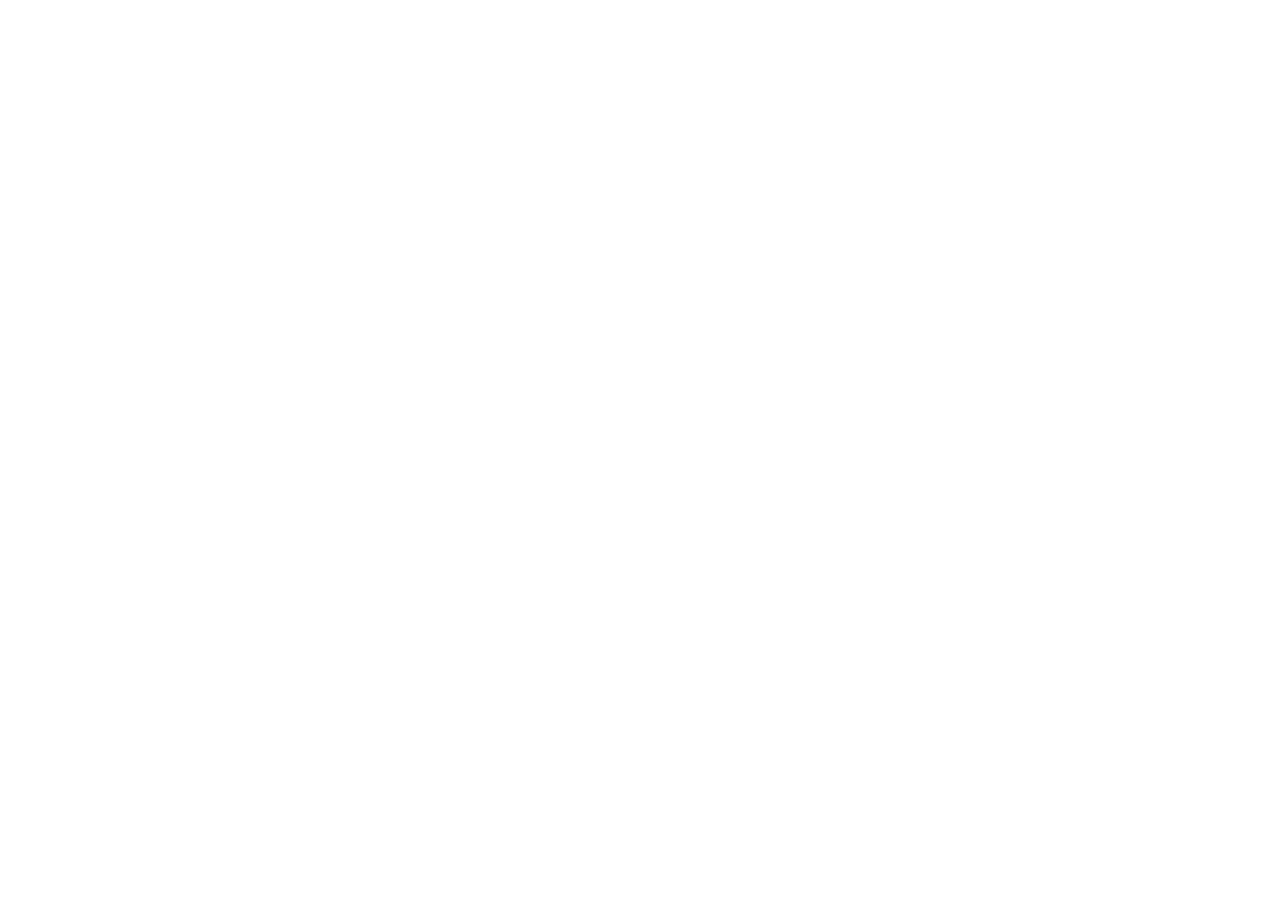
==== commit 82b0fe2d: "Add images" ====
--- a/index.html
+++ b/index.html
@@ -16,7 +16,7 @@
     <div class="parallax">
     <header class="parallax__group">
       <div class="header-background parallax__layer parallax__layer--deep"></div>
-      <h1 class="parallax__layer parallax__layer--back">Golden Visa!!</h1>
+      <h1 class="parallax__layer parallax__layer--back">Golden Visa</h1>
       <p class="parallax__layer parallax__layer--back">A interesting introduction to the article. Maybe some more text.</p>
     </header>
     <main>
@@ -33,17 +33,21 @@
 
         <h2>A smaller title</h2>
         <p>Vulputate enim nulla aliquet porttitor lacus luctus accumsan tortor posuere. Pharetra magna ac placerat vestibulum lectus mauris ultrices. Maecenas sed enim ut sem viverra aliquet. Vel pretium lectus quam id leo in vitae turpis. Sed euismod nisi porta lorem mollis aliquam ut porttitor leo. Congue mauris rhoncus aenean vel elit scelerisque mauris pellentesque pulvinar. Quisque sagittis purus sit amet volutpat consequat mauris. Sed tempus urna et pharetra pharetra massa massa ultricies mi. Quis lectus nulla at volutpat diam ut venenatis tellus in. Mattis molestie a iaculis at erat pellentesque adipiscing commodo elit. Elit at imperdiet dui accumsan sit. Ornare lectus sit amet est placerat. Elit duis tristique sollicitudin nibh sit. Aliquet eget sit amet tellus cras adipiscing enim eu. Urna neque viverra justo nec. Adipiscing bibendum est ultricies integer quis auctor elit. Dignissim suspendisse in est ante in nibh mauris cursus. Gravida rutrum quisque non tellus orci ac auctor.</p>
-        <figure>
-          <img src="https://loremflickr.com/700/400" alt="A placeholder">
+        <figure class="floatLeft">
+          <img src="img/illust.jpg" alt="A placeholder">
           <figcaption>This picture is nice.</figcaption>
         </figure>
 
         <p>Massa id neque aliquam vestibulum morbi blandit. Nunc scelerisque viverra mauris in. Elementum tempus egestas sed sed risus pretium. Egestas sed sed risus pretium quam. Sollicitudin aliquam ultrices sagittis orci. Faucibus a pellentesque sit amet porttitor eget dolor morbi. Ut consequat semper viverra nam libero justo. Vulputate eu scelerisque felis imperdiet proin fermentum leo vel. Id cursus metus aliquam eleifend. Aenean pharetra magna ac placerat.</p>
-        <figure class="floatLeft">
-          <img src="https://loremflickr.com/300/400" alt="A placeholder">
+        <figure class="floatRight">
+          <img src="img/roofs.jpeg" alt="A placeholder">
           <figcaption>A description of the image.</figcaption>
         </figure>
         <p>Tempor id eu nisl nunc mi. Eu ultrices vitae auctor eu augue ut lectus arcu. Risus quis varius quam quisque id diam. Fringilla urna porttitor rhoncus dolor purus non enim praesent. Vel turpis nunc eget lorem dolor. Vitae elementum curabitur vitae nunc sed velit dignissim. Orci a scelerisque purus semper eget duis at. Rhoncus urna neque viverra justo nec ultrices dui sapien. Sed augue lacus viverra vitae congue eu consequat ac. Pellentesque eu tincidunt tortor aliquam nulla facilisi cras. Proin sagittis nisl rhoncus mattis rhoncus urna neque viverra. Volutpat ac tincidunt vitae semper quis lectus nulla at. Convallis tellus id interdum velit laoreet id donec ultrices. Habitant morbi tristique senectus et netus et malesuada fames ac. Sit amet porttitor eget dolor morbi. Velit ut tortor pretium viverra suspendisse potenti nullam ac tortor. In nulla posuere sollicitudin aliquam ultrices sagittis. Arcu bibendum at varius vel pharetra vel turpis. Id aliquet lectus proin nibh nisl condimentum id venenatis a. Et egestas quis ipsum suspendisse ultrices.</p>
+        <figure class="">
+          <img src="img/roofs.jpeg" alt="A placeholder">
+          <figcaption>A description of the image.</figcaption>
+        </figure>
 
         <h2>Test</h2>
 
--- a/styles.css
+++ b/styles.css
@@ -10,11 +10,15 @@
     overflow-y: scroll;
 }
 
+header {
+    color: white;
+    font-family: Open Sans;
+    /* text-shadow: 1px 1px 2px #333; */
+}
+
 header h1 {
     margin-top: -80vh;
     letter-spacing: 10px;
-    font-family: Open Sans;
-    color: whitesmoke;
     text-align: center;
     font-size: 100px;
     font-weight: 800;
@@ -22,8 +26,6 @@
 }
 
 header p {
-    font-family: Open Sans;
-    color: whitesmoke;
     text-align: center;
     font-size: 20px;
     margin-top: 20vh;
@@ -31,7 +33,11 @@
 
 .header-background {
     height:  100vh;
-    background: repeating-linear-gradient( rgb(102, 204, 102), rgb(102, 204, 102) 30px, rgb(92, 184, 92) 30px, rgb(92, 184, 92) 60px );;
+    /* background-image: url(img/illust_wide.png); */
+    background-image: url(img/roofs.jpeg);
+    background-repeat: no-repeat;
+    background-position: center center;
+    background-size: cover;
 }
 
 main {
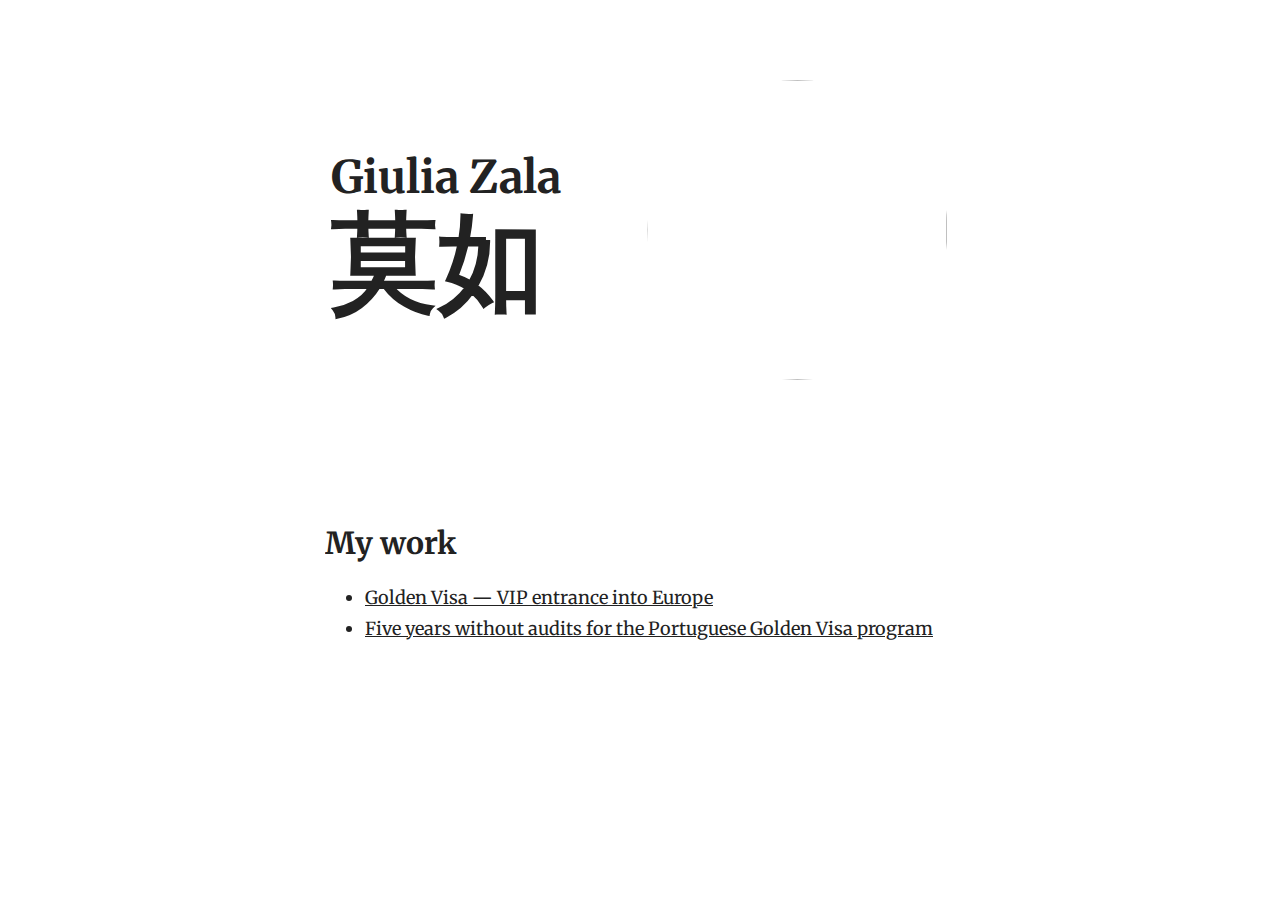
==== commit 8ec9be8c: "New startpage." ====
--- a/index.html
+++ b/index.html
@@ -1,73 +1,41 @@
 <!doctype html>
 <html lang="en">
 
-  <head>
-    <meta charset="utf-8">
-    <title>Golden Visa Portugal</title>
-    <meta name="description" content="Blabla">
-    <meta name="author" content="Authors">
+<head>
+  <meta charset="utf-8">
+  <title>Golden Visa Portugal</title>
+  <meta name="viewport" content="width=device-width, initial-scale=1">
+  <meta name="description" content="Blabla">
+  <meta name="author" content="Authors">
 
-    <link rel="stylesheet" href="gutenberg.css">
-    <link rel="stylesheet" href="styles.css?v=1">
-    <link href='https://fonts.googleapis.com/css?family=Merriweather:400,700,400italic' rel='stylesheet' type='text/css'>
-  </head>
+  <link rel="stylesheet" href="gutenberg.css">
+  <link rel="stylesheet" href="styles.css?v=1">
+  <link href='https://fonts.googleapis.com/css?family=Merriweather:400,700,400italic' rel='stylesheet' type='text/css'>
+</head>
 
-  <body>
-    <div class="parallax">
-    <header class="parallax__group">
-      <div class="header-background parallax__layer parallax__layer--deep"></div>
-      <h1 class="parallax__layer parallax__layer--back">Golden Visa</h1>
-      <p class="parallax__layer parallax__layer--back">A interesting introduction to the article. Maybe some more text.</p>
-    </header>
-    <main>
-      <article>
-        <h1> A header to the article</h1>
+<body>
+  <div class="presentation">
 
-        <p>Lorem ipsum dolor sit amet, consectetur adipiscing elit, sed do eiusmod tempor incididunt ut labore et dolore magna aliqua. Et malesuada fames ac turpis egestas maecenas pharetra convallis posuere. Habitasse platea dictumst quisque sagittis purus sit amet. Dignissim diam quis enim lobortis scelerisque fermentum dui faucibus in. Lectus sit amet est placerat. Sapien faucibus et molestie ac. Arcu odio ut sem nulla pharetra diam sit. Proin sagittis nisl rhoncus mattis rhoncus urna neque viverra. Pharetra massa massa ultricies mi quis hendrerit dolor. Sed viverra tellus in hac habitasse platea dictumst vestibulum rhoncus. Cursus risus at ultrices mi tempus imperdiet nulla malesuada.</p>
-        <p>Some more text.</p>
+    <h1 style="line-height: 80pt;" >
+      Giulia Zala<br>
+      <span style="font-size: 80pt;">莫如</span>
+    </h1>
+    <figure>
+      <img width=300 height=300 src="img/giulia.jpg">
+    </figure>
+  </div>
+  <div class="work">
+    <h2>My work</h2>
+    <ul>
+      <li>
+        <a href="/golden-visa">Golden Visa — VIP entrance into Europe</a>
+      </li>
+      <li>
+        <a href="/controversial-program">Five years without audits for the Portuguese Golden Visa program</a>
+      </li>
+    </ul>
 
-        <blockquote>
-          I like this article.
-          <cite>—Giulia Zala</cite>
-        </blockquote>
+  </div>
+</body>
 
-        <h2>A smaller title</h2>
-        <p>Vulputate enim nulla aliquet porttitor lacus luctus accumsan tortor posuere. Pharetra magna ac placerat vestibulum lectus mauris ultrices. Maecenas sed enim ut sem viverra aliquet. Vel pretium lectus quam id leo in vitae turpis. Sed euismod nisi porta lorem mollis aliquam ut porttitor leo. Congue mauris rhoncus aenean vel elit scelerisque mauris pellentesque pulvinar. Quisque sagittis purus sit amet volutpat consequat mauris. Sed tempus urna et pharetra pharetra massa massa ultricies mi. Quis lectus nulla at volutpat diam ut venenatis tellus in. Mattis molestie a iaculis at erat pellentesque adipiscing commodo elit. Elit at imperdiet dui accumsan sit. Ornare lectus sit amet est placerat. Elit duis tristique sollicitudin nibh sit. Aliquet eget sit amet tellus cras adipiscing enim eu. Urna neque viverra justo nec. Adipiscing bibendum est ultricies integer quis auctor elit. Dignissim suspendisse in est ante in nibh mauris cursus. Gravida rutrum quisque non tellus orci ac auctor.</p>
-        <figure class="floatLeft">
-          <img src="img/illust.jpg" alt="A placeholder">
-          <figcaption>This picture is nice.</figcaption>
-        </figure>
-
-        <p>Massa id neque aliquam vestibulum morbi blandit. Nunc scelerisque viverra mauris in. Elementum tempus egestas sed sed risus pretium. Egestas sed sed risus pretium quam. Sollicitudin aliquam ultrices sagittis orci. Faucibus a pellentesque sit amet porttitor eget dolor morbi. Ut consequat semper viverra nam libero justo. Vulputate eu scelerisque felis imperdiet proin fermentum leo vel. Id cursus metus aliquam eleifend. Aenean pharetra magna ac placerat.</p>
-        <figure class="floatRight">
-          <img src="img/roofs.jpeg" alt="A placeholder">
-          <figcaption>A description of the image.</figcaption>
-        </figure>
-        <p>Tempor id eu nisl nunc mi. Eu ultrices vitae auctor eu augue ut lectus arcu. Risus quis varius quam quisque id diam. Fringilla urna porttitor rhoncus dolor purus non enim praesent. Vel turpis nunc eget lorem dolor. Vitae elementum curabitur vitae nunc sed velit dignissim. Orci a scelerisque purus semper eget duis at. Rhoncus urna neque viverra justo nec ultrices dui sapien. Sed augue lacus viverra vitae congue eu consequat ac. Pellentesque eu tincidunt tortor aliquam nulla facilisi cras. Proin sagittis nisl rhoncus mattis rhoncus urna neque viverra. Volutpat ac tincidunt vitae semper quis lectus nulla at. Convallis tellus id interdum velit laoreet id donec ultrices. Habitant morbi tristique senectus et netus et malesuada fames ac. Sit amet porttitor eget dolor morbi. Velit ut tortor pretium viverra suspendisse potenti nullam ac tortor. In nulla posuere sollicitudin aliquam ultrices sagittis. Arcu bibendum at varius vel pharetra vel turpis. Id aliquet lectus proin nibh nisl condimentum id venenatis a. Et egestas quis ipsum suspendisse ultrices.</p>
-        <figure class="">
-          <img src="img/roofs.jpeg" alt="A placeholder">
-          <figcaption>A description of the image.</figcaption>
-        </figure>
-
-        <h2>Test</h2>
-
-        <p>Curabitur gravida arcu ac tortor dignissim convallis aenean. Enim tortor at auctor urna nunc id cursus metus. Cursus metus aliquam eleifend mi in. Libero enim sed faucibus turpis in eu mi bibendum. Morbi leo urna molestie at elementum eu facilisis sed. Blandit aliquam etiam erat velit scelerisque in dictum non. Porttitor lacus luctus accumsan tortor posuere ac ut consequat semper. Sed risus pretium quam vulputate dignissim suspendisse. Nullam ac tortor vitae purus faucibus ornare suspendisse. Turpis cursus in hac habitasse platea dictumst. Nam aliquam sem et tortor consequat.</p>
-
-        <p>Et ultrices neque ornare aenean euismod. Feugiat pretium nibh ipsum consequat nisl vel. Nulla aliquet porttitor lacus luctus accumsan. Nisi quis eleifend quam adipiscing vitae proin. Ut sem nulla pharetra diam sit amet. Egestas integer eget aliquet nibh praesent tristique magna sit. Diam maecenas sed enim ut sem viverra aliquet eget sit. Eget felis eget nunc lobortis mattis aliquam faucibus purus. Consectetur libero id faucibus nisl tincidunt eget nullam non nisi. Sit amet risus nullam eget felis. Sit amet luctus venenatis lectus magna fringilla urna porttitor rhoncus. Nisl tincidunt eget nullam non nisi est sit. Congue mauris rhoncus aenean vel elit scelerisque mauris.</p>
-        <figure class="sticky">
-
-          <img src="https://loremflickr.com/640/360" alt="A placeholder">
-        </figure>
-        <p>Sed cras ornare arcu dui. Vitae tortor condimentum lacinia quis vel eros donec ac. Nec feugiat in fermentum posuere urna. Aliquam vestibulum morbi blandit cursus risus at ultrices mi. Eget aliquet nibh praesent tristique magna sit amet. Faucibus pulvinar elementum integer enim neque volutpat ac tincidunt. Integer vitae justo eget magna fermentum iaculis. Euismod quis viverra nibh cras. Et magnis dis parturient montes nascetur ridiculus mus mauris vitae. Viverra aliquet eget sit amet tellus cras adipiscing enim. Elit pellentesque habitant morbi tristique senectus et netus et malesuada. Praesent tristique magna sit amet purus gravida quis blandit turpis. Pretium quam vulputate dignissim suspendisse. Elementum nisi quis eleifend quam adipiscing vitae proin sagittis nisl.</p>
-
-        <p>Nisl purus in mollis nunc sed id semper. Nec nam aliquam sem et tortor consequat. Tincidunt eget nullam non nisi est sit amet. Nibh nisl condimentum id venenatis a condimentum. Ac felis donec et odio. Enim blandit volutpat maecenas volutpat blandit aliquam etiam. Eu feugiat pretium nibh ipsum consequat nisl vel pretium. Morbi tincidunt ornare massa eget egestas purus viverra accumsan. Dignissim cras tincidunt lobortis feugiat. Donec enim diam vulputate ut pharetra sit amet aliquam id.</p>
-
-        <p>Duis tristique sollicitudin nibh sit amet commodo nulla facilisi nullam. Et netus et malesuada fames ac turpis egestas. Aliquam sem et tortor consequat id porta nibh. Suspendisse faucibus interdum posuere lorem ipsum. Massa id neque aliquam vestibulum morbi blandit. Mauris pharetra et ultrices neque ornare aenean euismod. Erat imperdiet sed euismod nisi porta lorem mollis. Interdum posuere lorem ipsum dolor sit amet consectetur adipiscing elit. Commodo viverra maecenas accumsan lacus vel facilisis volutpat est velit. Nec tincidunt praesent semper feugiat nibh. Auctor urna nunc id cursus. Lectus proin nibh nisl condimentum id venenatis a. Nunc pulvinar sapien et ligula ullamcorper malesuada proin libero nunc. Venenatis a condimentum vitae sapien pellentesque habitant morbi tristique.</p>
-
-        <p>Mi bibendum neque egestas congue quisque egestas diam. Massa tincidunt nunc pulvinar sapien et ligula. Augue neque gravida in fermentum et sollicitudin ac orci. Non blandit massa enim nec dui nunc. Felis eget nunc lobortis mattis aliquam faucibus purus in massa. Quam nulla porttitor massa id neque aliquam. Quis ipsum suspendisse ultrices gravida dictum fusce ut. Tristique risus nec feugiat in fermentum posuere urna nec tincidunt. Et leo duis ut diam quam nulla porttitor massa. Nec sagittis aliquam malesuada bibendum arcu vitae elementum curabitur. Ornare arcu dui vivamus arcu felis bibendum ut tristique et. In dictum non consectetur a erat nam. Senectus et netus et malesuada fames ac turpis egestas. Suscipit adipiscing bibendum est ultricies.</p>
-      </article>
-    </main>
-    </div>
-    <script type="module" src="scripts.js"></script>
-  </body>
 </html>
--- a/styles.css
+++ b/styles.css
@@ -20,7 +20,8 @@
     margin-top: -80vh;
     letter-spacing: 10px;
     text-align: center;
-    font-size: 100px;
+    font-size: 80px;
+    line-height: 100px;
     font-weight: 800;
     /* line-height: 200px; */
 }
@@ -34,7 +35,7 @@
 .header-background {
     height:  100vh;
     /* background-image: url(img/illust_wide.png); */
-    background-image: url(img/roofs.jpeg);
+    background-image: url(img/gate.jpeg);
     background-repeat: no-repeat;
     background-position: center center;
     background-size: cover;
@@ -48,12 +49,82 @@
 }
 
 article {
-    max-width: 700px;
-    margin: 0 auto;
-    padding-top:1px;
+    padding-top: 1px;
 }
 
-/***** Typography *********/
+figure.initial {
+    margin: 20px auto -80px auto;
+}
+
+footer {
+    height:  100px;
+    position: sticky;
+    width: 100% !important;
+    max-width: 100%;
+    background-color: whitesmoke;
+    color: gray;
+    padding-top: 20px;
+    margin: 0;
+    text-align: center;
+}
+
+footer a, footer p{
+    color: gray;
+}
+
+@media screen and (min-width: 40em) {
+    .screenshots {
+        display: flex;
+        justify-content: space-between;
+    }
+
+    .screenshots img {
+        flex: 0 0 48%;
+        -webkit-box-flex: 0 0 48%;
+        -webkit-flex: 0 0 48%;
+        -ms-flex: 0 0 48%;
+    }
+}
+
+/***** Index *******/
+
+.presentation {
+    display: flex;
+}
+
+.presentation > figure, .presentation > h1 {
+    flex:  0 0 48%;
+}
+
+.presentation > figure {
+    margin-top: 80px;
+
+}
+
+
+.presentation > figure > img {
+    -webkit-clip-path: circle(150px at center);
+            clip-path: circle(150px at center);
+}
+
+@media screen and (max-width: 40em) {
+    .presentation > h1 {
+        flex: 0 0 70%;
+    }
+    .presentation > figure {
+        flex:  0 0 30%;
+    }
+
+    .presentation > figure > img {
+        margin-top: 45px;
+        width: 150px;
+        height:  150px;
+        -webkit-clip-path: circle(75px at center);
+                clip-path: circle(75px at center);
+    }
+
+}
+
 
 /***** Parallax effect ******/
 
